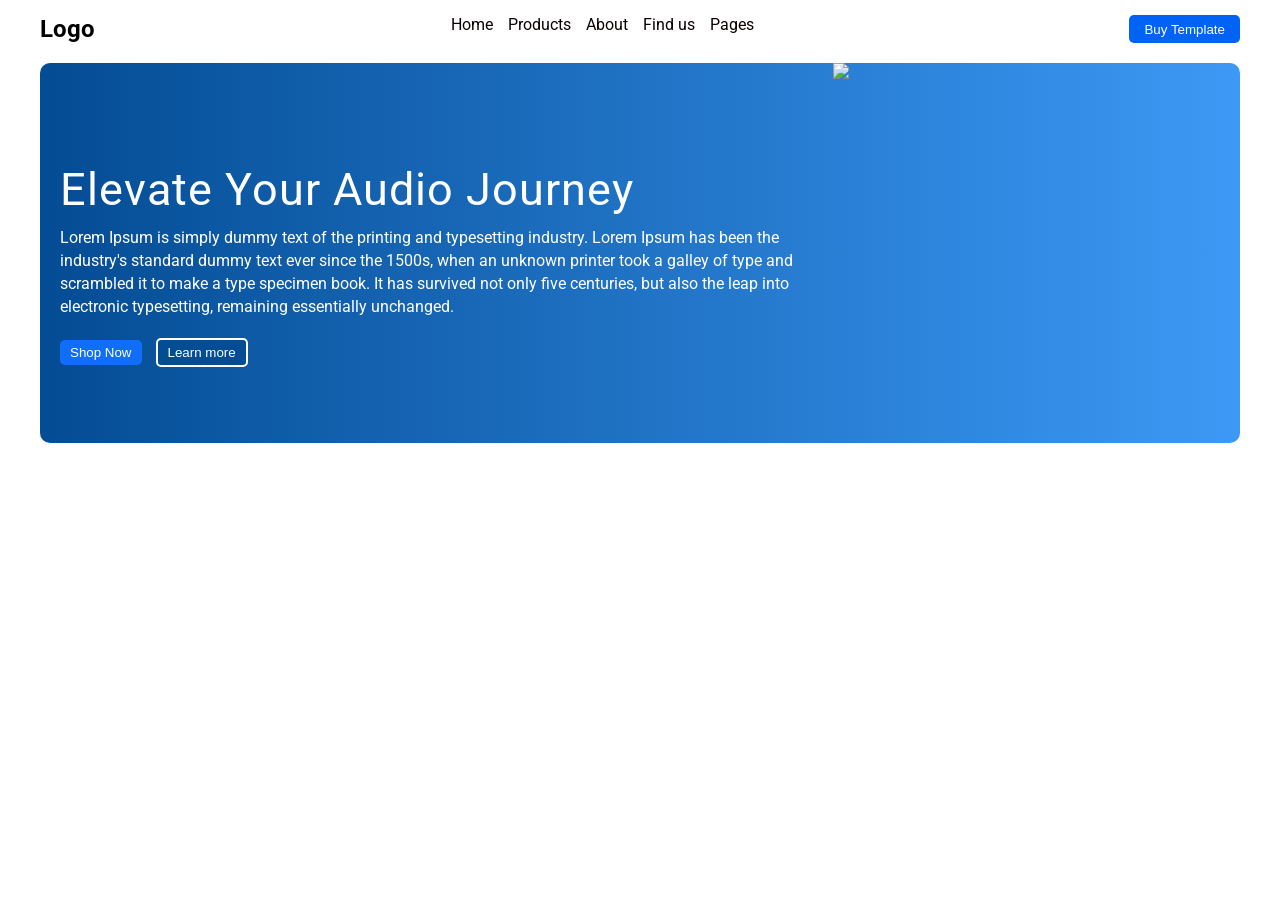
==== finalproject/index.html @ d5c769b6 "day01" ====
<!doctype html>
<html>
  <head>
    <meta charset="utf-8" />
    <meta http-equiv="X-UA-Compatible" content="IE=edge" />
    <title>Project</title>
    <meta name="viewport" content="width=device-width, initial-scale=1" />
    <link rel="stylesheet" type="text/css" media="screen" href="style.css" />
    <link
      rel="stylesheet"
      href="https://cdnjs.cloudflare.com/ajax/libs/font-awesome/7.0.1/css/all.min.css"
      integrity="sha512-2SwdPD6INVrV/lHTZbO2nodKhrnDdJK9/kg2XD1r9uGqPo1cUbujc+IYdlYdEErWNu69gVcYgdxlmVmzTWnetw=="
      crossorigin="anonymous"
      referrerpolicy="no-referrer"
    />
    <script
      src="https://cdnjs.cloudflare.com/ajax/libs/font-awesome/7.0.1/js/all.min.js"
      integrity="sha512-6BTOlkauINO65nLhXhthZMtepgJSghyimIalb+crKRPhvhmsCdnIuGcVbR5/aQY2A+260iC1OPy1oCdB6pSSwQ=="
      crossorigin="anonymous"
      referrerpolicy="no-referrer"
    ></script>
  </head>
  <body>
    <div class="wapper">
      <!-- nav start -->
      <div class="header">
        <nav>
          <h1><i class="fa-solid fa-signal"></i> Logo</h1>
          <ul>
            <li><a href="#">Home</a></li>
            <li><a href="#">Products</a></li>
            <li><a href="#">About</a></li>
            <li><a href="#">Find us</a></li>
            <li><a href="#">Pages</a></li>
          </ul>
          <div class="right-nav">
            <i class="fa-solid cart fa-cart-shopping"></i>
            <button>Buy Template</button>
          </div>
        </nav>
      </div>
      <!-- nav end -->
      <!-- hero section start -->
      <div class="hero-section">
        <div class="left-section">
          <h2>Elevate Your Audio Journey</h2>
          <p>
            Lorem Ipsum is simply dummy text of the printing and typesetting
            industry. Lorem Ipsum has been the industry's standard dummy text
            ever since the 1500s, when an unknown printer took a galley of type
            and scrambled it to make a type specimen book. It has survived not
            only five centuries, but also the leap into electronic typesetting,
            remaining essentially unchanged.
          </p>
          <div>
            <button class="shop">Shop Now</button>
            <button class="more">Learn more</button>
          </div>
        </div>
        <div class="right-section">
            <img src="https://imgs.search.brave.com/6YrWDZzbVnI1DmAR8cUW2mj77b6ALd1LZuaOXAlLLCg/rs:fit:860:0:0:0/g:ce/aHR0cHM6Ly9wbmcu/cG5ndHJlZS5jb20v/cG5nLXZlY3Rvci8y/MDI0MTExOC9vdXJt/aWQvcG5ndHJlZS15/b3VuZy1naXJsLXdp/dGgtbGFwdG9wLXBu/Zy1pbWFnZV8xNDQ4/OTY4NS5wbmc"/>
        </div>
      </div>
      <!-- hero section end -->
    </div>
  </body>
</html>
---- finalproject/style.css ----
@import url('https://fonts.googleapis.com/css2?family=Roboto:ital,wght@0,100..900;1,100..900&display=swap');

* {
    padding: 0;
    margin: 0;
    text-decoration: none;
    list-style: none;
    box-sizing: border-box;
}

body {
    font-family: "Roboto", sans-serif;
    font-optical-sizing: auto;
    font-style: normal;
    font-variation-settings:"wdth" 100;
}

.wapper {
    padding: 0 40px;
}

nav {
    padding-top: 15px;
    display: flex;
    justify-content: space-between;
}

ul {
    display: flex;
    justify-content: center;
}

ul li {
    padding-right: 15px;
}

ul li a {
    color: #0a0000;
}

.right-nav {
    display: flex;
    justify-content: space-between;
}

.cart {
    padding-top: 10px;
    margin-right: 5px;
}

nav button {
    padding: 0px 15px;
    border: none;
    background-color: #0163f5;
    color: white;
    border-radius: 5px;
}

/* nav end */

.hero-section {
    margin-top: 20px;
    background: linear-gradient(to right, #044c94, #3c99f5);
    width: 100%;
    height: 380px;
    border-radius: 10px;
    display: flex;
    justify-content: space-between;
    padding: 0 20px;
}

.left-section {
    flex: 2;
}

.left-section {
    padding-top: 100px;
}

.left-section h2 {
    color: white;
    font-size: 45px;
    font-weight: 400;
    letter-spacing: 1px;
    margin-bottom: 10px;
}

.left-section p {
    color: white;
    line-height: 23px;
    margin-bottom: 20px;
}

.shop {
    padding: 5px 10px;
    border: none;
    border-radius: 5px;
    background-color: #106efa;
    color: white;
    margin-right: 10px;
}

.more {
    padding: 5px 10px;
    border-radius: 5px;
    color: white;
    background-color: #044c94;
    border: 2px solid white;
}

.right-section {
    flex: 1;
}
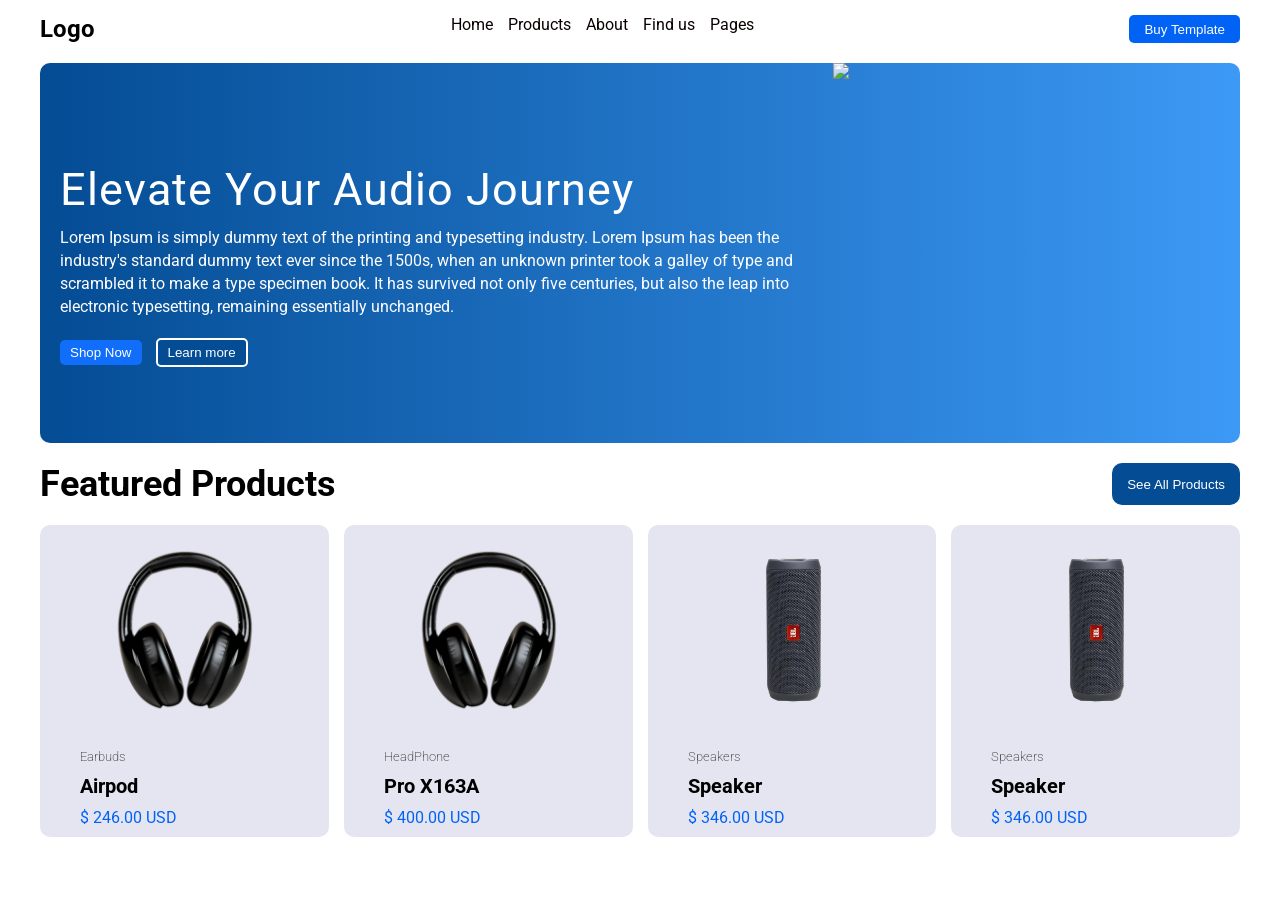
==== commit 9c37875e: "day02" ====
--- a/finalproject/index.html
+++ b/finalproject/index.html
@@ -58,10 +58,56 @@
           </div>
         </div>
         <div class="right-section">
-            <img src="https://imgs.search.brave.com/6YrWDZzbVnI1DmAR8cUW2mj77b6ALd1LZuaOXAlLLCg/rs:fit:860:0:0:0/g:ce/aHR0cHM6Ly9wbmcu/cG5ndHJlZS5jb20v/cG5nLXZlY3Rvci8y/MDI0MTExOC9vdXJt/aWQvcG5ndHJlZS15/b3VuZy1naXJsLXdp/dGgtbGFwdG9wLXBu/Zy1pbWFnZV8xNDQ4/OTY4NS5wbmc"/>
+          <img
+            src="https://imgs.search.brave.com/6YrWDZzbVnI1DmAR8cUW2mj77b6ALd1LZuaOXAlLLCg/rs:fit:860:0:0:0/g:ce/aHR0cHM6Ly9wbmcu/cG5ndHJlZS5jb20v/cG5nLXZlY3Rvci8y/MDI0MTExOC9vdXJt/aWQvcG5ndHJlZS15/b3VuZy1naXJsLXdp/dGgtbGFwdG9wLXBu/Zy1pbWFnZV8xNDQ4/OTY4NS5wbmc"
+          />
         </div>
       </div>
       <!-- hero section end -->
+      <div class="product">
+        <!-- product header start -->
+        <div class="product-header">
+          <h3>Featured Products</h3>
+          <button>See All Products</button>
+        </div>
+        <!-- product header end -->
+        <!-- product card start-->
+        <div class="card">
+          <div class="card1">
+            <img src="./images/h.webp" class="card-image" alt="airpod" />
+            <div class="card-content">
+              <small>Earbuds</small>
+              <h4>Airpod</h4>
+              <p class="price">$ 246.00 USD</p>
+            </div>
+          </div>
+          <div class="card2">
+            <img src="./images/h.webp" class="card-image" alt="airpod" />
+            <div class="card-content">
+              <small>HeadPhone</small>
+              <h4>Pro X163A</h4>
+              <p class="price">$ 400.00 USD</p>
+            </div>
+          </div>
+          <div class="card3">
+            <img src="./images/j.webp" class="card-image" alt="airpod" />
+            <div class="card-content">
+              <small>Speakers</small>
+              <h4>Speaker</h4>
+              <p class="price">$ 346.00 USD</p>
+            </div>
+          </div>
+          <div class="card4">
+            <img src="./images/j.webp" class="card-image" alt="airpod" />
+            <div class="card-content">
+              <small>Speakers</small>
+              <h4>Speaker</h4>
+              <p class="price">$ 346.00 USD</p>
+            </div>
+          </div>
+        </div>
+        <!-- product card end-->
+      </div>
     </div>
   </body>
 </html>
--- a/finalproject/style.css
+++ b/finalproject/style.css
@@ -110,4 +110,78 @@
 
 .right-section {
     flex: 1;
+}
+
+.right-section img {
+    object-fit: cover;
+}
+/* hero section end */
+
+.product {
+    margin: 20px 0;
+}
+
+.product-header {
+    display: flex;
+    justify-content: space-between;
+}
+
+.product-header h3 {
+    font-size: 36px;
+    font-weight: 700;
+}
+
+.product-header button {
+    border: none;
+    padding: 5px 15px;
+    background-color: #044c94;
+    color: white;
+    border-radius: 10px;
+}
+
+.card {
+    display: flex;
+    margin-top: 20px;
+}
+
+.card1, .card2, .card3 {
+    margin-right: 15px;
+}
+
+.card1, .card2, .card3, .card4 {
+    background-color: rgba(0, 0, 122,0.1);
+    width: 440px;
+    border-radius: 10px;
+}
+
+.card-image {
+    width: 230px;
+    padding: 20px 0;
+    padding-left: 60px;
+    object-fit: cover;
+    margin-bottom: 10px;
+}
+
+.card-content {
+    display: flex;
+    justify-content: start;
+    flex-direction: column;
+    padding-left: 40px;
+}
+
+small {
+    color: #3f3c3c;
+    font-weight: 200;
+    margin-bottom: 10px;
+}
+
+h4 {
+    margin-bottom: 10px;
+    font-size: 20px;
+    font-weight: 700;
+}
+
+.price {
+    margin-bottom: 10px;
+    color: #0163f5;
 }
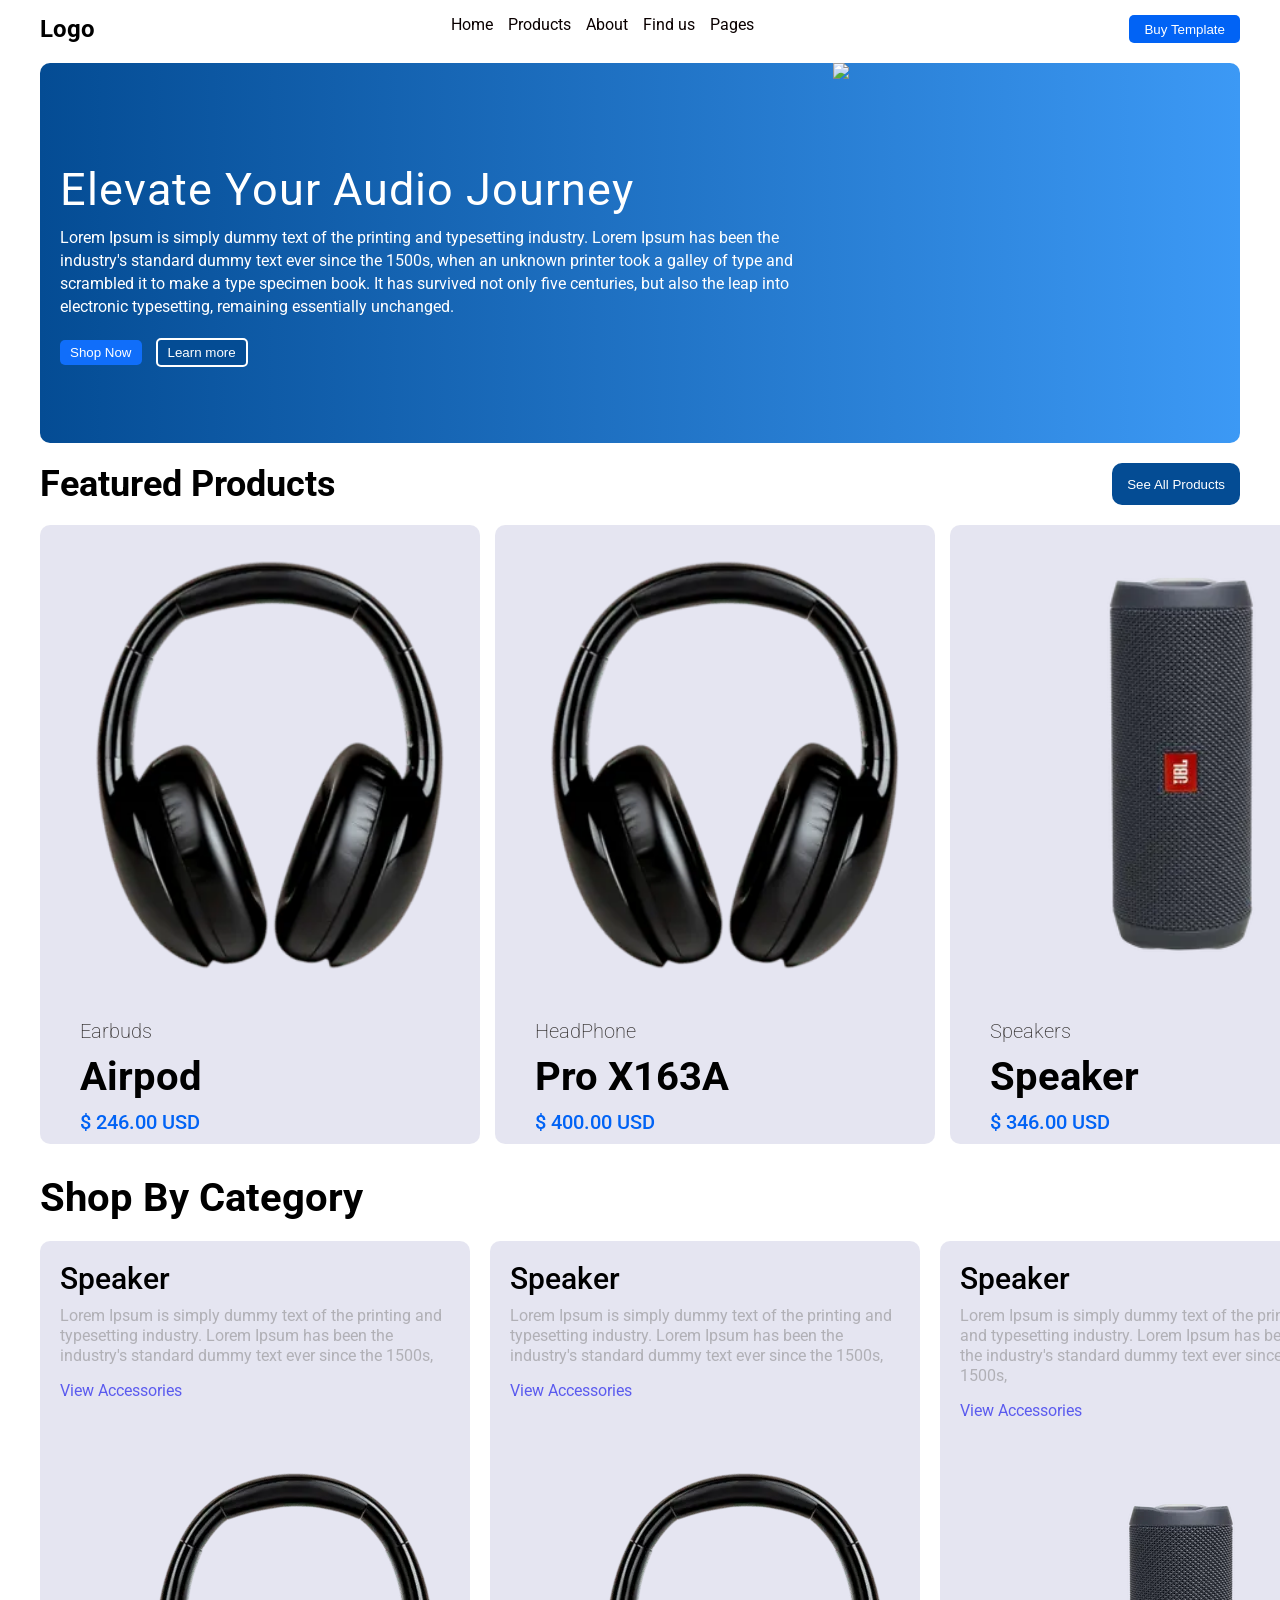
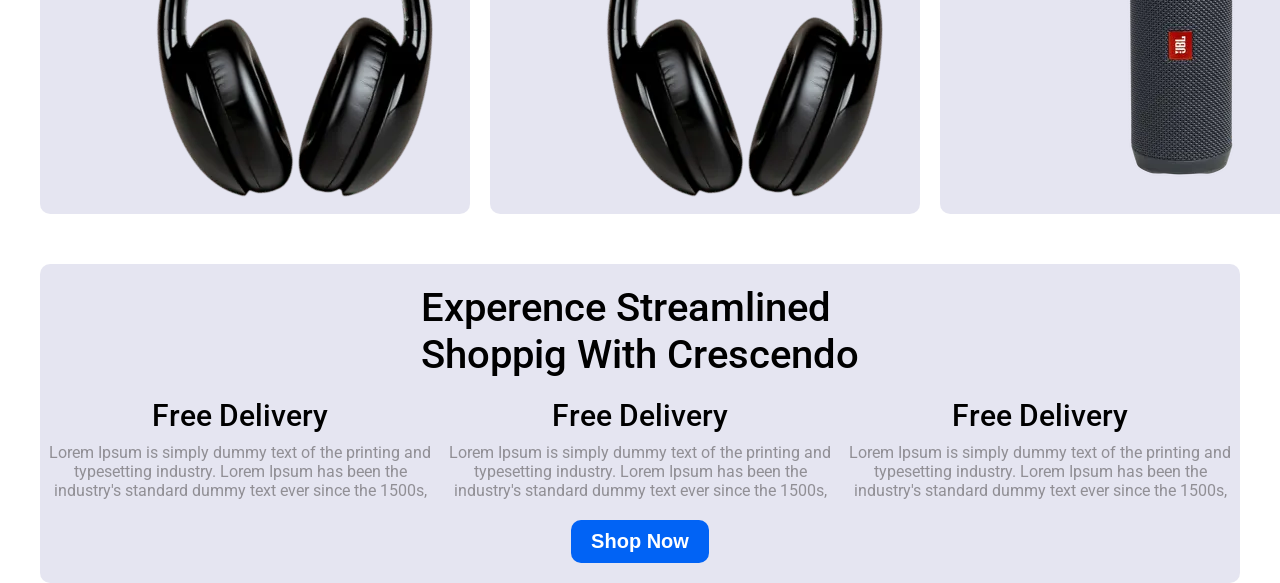
==== commit ccfcbf06: "day03" ====
--- a/finalproject/index.html
+++ b/finalproject/index.html
@@ -108,6 +108,125 @@
         </div>
         <!-- product card end-->
       </div>
+      <!-- product end -->
+      <!-- category start -->
+      <div class="category">
+        <!-- category title start -->
+        <div class="category-title">
+          <h5>Shop By Category</h5>
+          <div>
+            <i class="fa-regular category-icon fa-circle-left"></i>
+            <i class="fa-regular category-icon fa-circle-right"></i>
+          </div>
+        </div>
+        <!-- category title end -->
+        <div class="category-card">
+          <div class="category-card1">
+            <div class="category-text">
+              <h6>Speaker</h6>
+              <p>
+                Lorem Ipsum is simply dummy text of the printing and typesetting
+                industry. Lorem Ipsum has been the industry's standard dummy
+                text ever since the 1500s,
+              </p>
+              <a href="#"
+                >View Accessories <i class="fa-solid fa-angle-right"></i
+              ></a>
+            </div>
+            <img class="category-image" src="./images/h.webp" alt="speaker" />
+          </div>
+
+          <div class="category-card2">
+            <div class="category-text">
+              <h6>Speaker</h6>
+              <p>
+                Lorem Ipsum is simply dummy text of the printing and typesetting
+                industry. Lorem Ipsum has been the industry's standard dummy
+                text ever since the 1500s,
+              </p>
+              <a href="#"
+                >View Accessories <i class="fa-solid fa-angle-right"></i
+              ></a>
+            </div>
+            <img class="category-image" src="./images/h.webp" alt="speaker" />
+          </div>
+
+          <div class="category-card3">
+            <div class="category-text">
+              <h6>Speaker</h6>
+              <p>
+                Lorem Ipsum is simply dummy text of the printing and typesetting
+                industry. Lorem Ipsum has been the industry's standard dummy
+                text ever since the 1500s,
+              </p>
+              <a href="#"
+                >View Accessories <i class="fa-solid fa-angle-right"></i
+              ></a>
+            </div>
+            <img class="category-image" src="./images/j.webp" alt="speaker" />
+          </div>
+
+          <div class="category-card4">
+            <div class="category-text">
+              <h6>Speaker</h6>
+              <p>
+                Lorem Ipsum is simply dummy text of the printing and typesetting
+                industry. Lorem Ipsum has been the industry's standard dummy
+                text ever since the 1500s,
+              </p>
+              <a href="#"
+                >View Accessories <i class="fa-solid fa-angle-right"></i
+              ></a>
+            </div>
+            <img class="category-image" src="./images/j.webp" alt="speaker" />
+          </div>
+        </div>
+      </div>
+      <!-- category end -->
+      <!-- footer start -->
+      <div class="footer">
+        <div class="footer-title">
+          <h6>
+            Experence Streamlined <br />
+            Shoppig With Crescendo
+          </h6>
+        </div>
+        <div class="footer-card">
+          <div class="footer-card1">
+            <i class="fa-solid footer-icon fa-box-archive"></i>
+            <h6>Free Delivery</h6>
+            <p>
+              Lorem Ipsum is simply dummy text of the printing and typesetting
+              industry. Lorem Ipsum has been the industry's standard dummy text
+              ever since the 1500s,
+            </p>
+          </div>
+
+          <div class="footer-card2">
+            <i class="fa-brands footer-icon fa-shopify"></i>
+            <h6>Free Delivery</h6>
+            <p>
+              Lorem Ipsum is simply dummy text of the printing and typesetting
+              industry. Lorem Ipsum has been the industry's standard dummy text
+              ever since the 1500s,
+            </p>
+          </div>
+
+          <div class="footer-card3">
+            <i class="fa-solid footer-icon fa-shield-virus"></i>
+            <h6>Free Delivery</h6>
+            <p>
+              Lorem Ipsum is simply dummy text of the printing and typesetting
+              industry. Lorem Ipsum has been the industry's standard dummy text
+              ever since the 1500s,
+            </p>
+          </div>
+        </div>
+        <div class="footer-btn">
+          <button class="shop-now">Shop Now</button>
+        </div>
+      </div>
+      <!-- footer end -->
     </div>
   </body>
 </html>
--- a/finalproject/style.css
+++ b/finalproject/style.css
@@ -12,7 +12,7 @@
     font-family: "Roboto", sans-serif;
     font-optical-sizing: auto;
     font-style: normal;
-    font-variation-settings:"wdth" 100;
+    font-variation-settings: "wdth" 100;
 }
 
 .wapper {
@@ -115,6 +115,7 @@
 .right-section img {
     object-fit: cover;
 }
+
 /* hero section end */
 
 .product {
@@ -144,20 +145,25 @@
     margin-top: 20px;
 }
 
-.card1, .card2, .card3 {
+.card1,
+.card2,
+.card3 {
     margin-right: 15px;
 }
 
-.card1, .card2, .card3, .card4 {
-    background-color: rgba(0, 0, 122,0.1);
+.card1,
+.card2,
+.card3,
+.card4 {
+    background-color: rgba(0, 0, 122, 0.1);
     width: 440px;
     border-radius: 10px;
 }
 
 .card-image {
-    width: 230px;
+    width: 450px;
     padding: 20px 0;
-    padding-left: 60px;
+    padding-left: 10px;
     object-fit: cover;
     margin-bottom: 10px;
 }
@@ -173,15 +179,145 @@
     color: #3f3c3c;
     font-weight: 200;
     margin-bottom: 10px;
+    font-size: 20px;
 }
 
 h4 {
     margin-bottom: 10px;
+    font-size: 40px;
+    font-weight: 700;
+}
+
+.price {
+    margin-bottom: 10px;
+    color: #0163f5;
+    font-size: 20px;
+    font-weight: 500;
+}
+
+/* product end */
+
+.category {
+    padding: 10px 0;
+}
+
+.category-title {
+    display: flex;
+    justify-content: space-between;
+    margin-bottom: 20px;
+}
+
+.category-title h5 {
+    font-size: 40px;
+    font-weight: 700;
+}
+
+.category-icon {
+    font-size: 40px;
+}
+
+.category-card {
+    display: flex;
+}
+
+.category-card1,
+.category-card2,
+.category-card3,
+.category-card4 {
+    background-color: rgba(0, 0, 122, 0.1);
+    border-radius: 10px;
+}
+
+.category-card1,
+.category-card2,
+.category-card3 {
+    margin-right: 20px;
+}
+
+.category-text {
+    padding: 20px;
+}
+
+.category-text h6 {
+    font-size: 30px;
+    font-weight: 500;
+    margin-bottom: 10px;
+}
+
+.category-text p {
+    font-size: 16px;
+    color: #7e7d7d;
+    opacity: 0.5;
+    line-height: 20px;
+    margin-bottom: 15px;
+}
+
+.category-text a {
+    opacity: 0.6;
+}
+
+.category-image {
+    padding-left: 80px;
+    padding-top: 40px;
+}
+
+/* category end */
+.footer {
+    background-color: rgba(0, 0, 122, 0.1);
+    border-radius: 10px;
+    margin-top: 40px;
+}
+
+.footer-title {
+    display: flex;
+    justify-content: center;
+    padding: 20px 0;
+}
+
+.footer-title h6 {
+    font-size: 40px;
+    font-weight: 500;
+}
+
+.footer-card {
+    display: flex;
+    justify-content: space-around;
+}
+
+.footer-card1, .footer-card2, .footer-card3 {
+    width: 400px;
+    text-align: center;
+    margin-bottom: 20px;
+}
+
+.footer-icon {
+    font-size: 40px;
+    margin-bottom: 10px;
+}
+.footer-card h6 {
+    font-size: 30px;
+    font-weight: 500;
+    margin-bottom: 10px;
+}
+
+.footer-card p {
+    font-size: 16px;
+    color: #3f3c3c;
+    opacity: 0.5;
+}
+
+.footer-btn {
+    display: flex;
+    justify-content: center;
+    padding-bottom: 20px;
+}
+
+.shop-now {
+    padding: 10px 20px;
+    border: none;
+    border-radius: 10px;
+    background-color: #0163f5;
+    color: white;
     font-size: 20px;
     font-weight: 700;
-}
-
-.price {
-    margin-bottom: 10px;
-    color: #0163f5;
 }
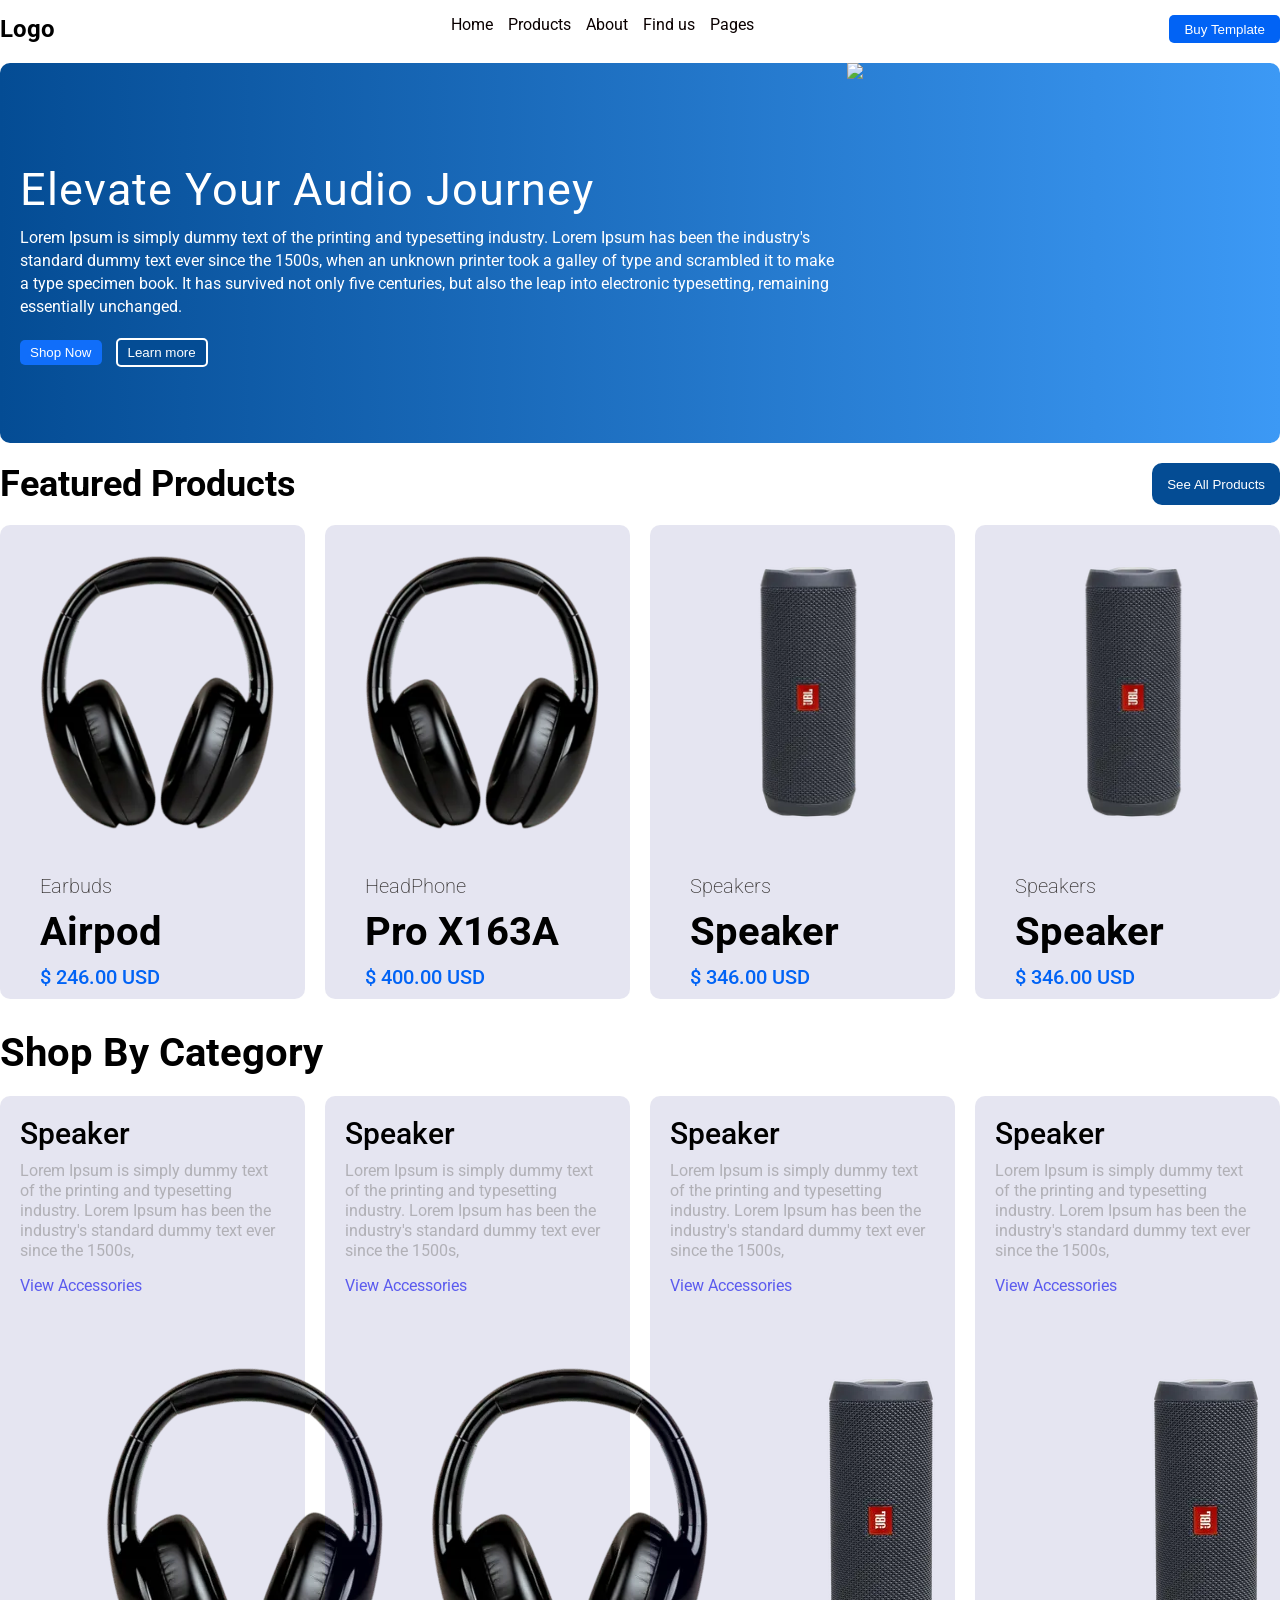
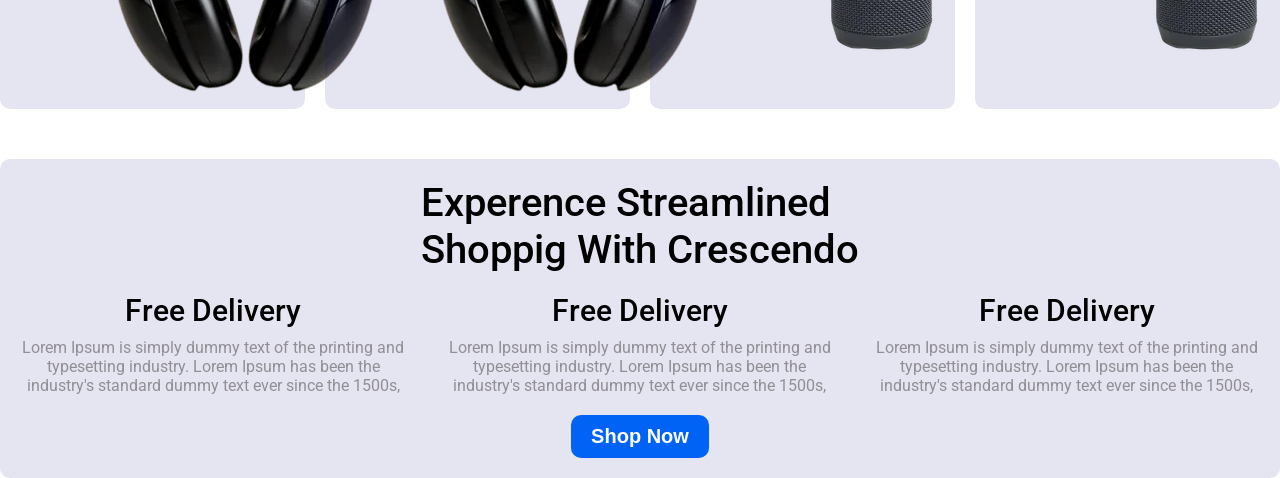
==== commit bc65a542: "clean" ====
--- a/finalproject/index.html
+++ b/finalproject/index.html
@@ -24,16 +24,16 @@
     <div class="wapper">
       <!-- nav start -->
       <div class="header">
-        <nav>
+        <nav class="d-flex justify-between">
           <h1><i class="fa-solid fa-signal"></i> Logo</h1>
-          <ul>
+          <ul class="d-flex justify-center">
             <li><a href="#">Home</a></li>
             <li><a href="#">Products</a></li>
             <li><a href="#">About</a></li>
             <li><a href="#">Find us</a></li>
             <li><a href="#">Pages</a></li>
           </ul>
-          <div class="right-nav">
+          <div class="right-nav d-flex justify-between">
             <i class="fa-solid cart fa-cart-shopping"></i>
             <button>Buy Template</button>
           </div>
@@ -41,7 +41,7 @@
       </div>
       <!-- nav end -->
       <!-- hero section start -->
-      <div class="hero-section">
+      <div class="hero-section d-flex justify-between">
         <div class="left-section">
           <h2>Elevate Your Audio Journey</h2>
           <p>
@@ -66,7 +66,7 @@
       <!-- hero section end -->
       <div class="product">
         <!-- product header start -->
-        <div class="product-header">
+        <div class="product-header d-flex justify-between">
           <h3>Featured Products</h3>
           <button>See All Products</button>
         </div>
@@ -75,7 +75,7 @@
         <div class="card">
           <div class="card1">
             <img src="./images/h.webp" class="card-image" alt="airpod" />
-            <div class="card-content">
+            <div class="card-content d-flex">
               <small>Earbuds</small>
               <h4>Airpod</h4>
               <p class="price">$ 246.00 USD</p>
@@ -83,7 +83,7 @@
           </div>
           <div class="card2">
             <img src="./images/h.webp" class="card-image" alt="airpod" />
-            <div class="card-content">
+            <div class="card-content d-flex">
               <small>HeadPhone</small>
               <h4>Pro X163A</h4>
               <p class="price">$ 400.00 USD</p>
@@ -91,7 +91,7 @@
           </div>
           <div class="card3">
             <img src="./images/j.webp" class="card-image" alt="airpod" />
-            <div class="card-content">
+            <div class="card-content d-flex">
               <small>Speakers</small>
               <h4>Speaker</h4>
               <p class="price">$ 346.00 USD</p>
@@ -99,7 +99,7 @@
           </div>
           <div class="card4">
             <img src="./images/j.webp" class="card-image" alt="airpod" />
-            <div class="card-content">
+            <div class="card-content d-flex">
               <small>Speakers</small>
               <h4>Speaker</h4>
               <p class="price">$ 346.00 USD</p>
@@ -112,7 +112,7 @@
       <!-- category start -->
       <div class="category">
         <!-- category title start -->
-        <div class="category-title">
+        <div class="category-title d-flex justify-between">
           <h5>Shop By Category</h5>
           <div>
             <i class="fa-regular category-icon fa-circle-left"></i>
@@ -185,13 +185,13 @@
       <!-- category end -->
       <!-- footer start -->
       <div class="footer">
-        <div class="footer-title">
+        <div class="footer-title justify-center d-flex">
           <h6>
             Experence Streamlined <br />
             Shoppig With Crescendo
           </h6>
         </div>
-        <div class="footer-card">
+        <div class="footer-card d-flex">
           <div class="footer-card1">
             <i class="fa-solid footer-icon fa-box-archive"></i>
             <h6>Free Delivery</h6>
@@ -222,7 +222,7 @@
             </p>
           </div>
         </div>
-        <div class="footer-btn">
+        <div class="footer-btn justify-center d-flex">
           <button class="shop-now">Shop Now</button>
         </div>
       </div>
--- a/finalproject/style.css
+++ b/finalproject/style.css
@@ -15,19 +15,27 @@
     font-variation-settings: "wdth" 100;
 }
 
+/* global css */
+.d-flex {
+    display: flex;
+}
+
+.justify-center {
+    justify-content: center;
+}
+
+.justify-between {
+    justify-content: space-between;
+}
+
+/*change code*/
 .wapper {
-    padding: 0 40px;
+    max-width: 1600px;
+    margin: 0 auto;
 }
 
 nav {
     padding-top: 15px;
-    display: flex;
-    justify-content: space-between;
-}
-
-ul {
-    display: flex;
-    justify-content: center;
 }
 
 ul li {
@@ -36,11 +44,6 @@
 
 ul li a {
     color: #0a0000;
-}
-
-.right-nav {
-    display: flex;
-    justify-content: space-between;
 }
 
 .cart {
@@ -64,8 +67,6 @@
     width: 100%;
     height: 380px;
     border-radius: 10px;
-    display: flex;
-    justify-content: space-between;
     padding: 0 20px;
 }
 
@@ -122,11 +123,6 @@
     margin: 20px 0;
 }
 
-.product-header {
-    display: flex;
-    justify-content: space-between;
-}
-
 .product-header h3 {
     font-size: 36px;
     font-weight: 700;
@@ -140,15 +136,15 @@
     border-radius: 10px;
 }
 
-.card {
-    display: flex;
+.card,
+.category-card {
+    display: grid;
+    /*change code*/
     margin-top: 20px;
-}
-
-.card1,
-.card2,
-.card3 {
-    margin-right: 15px;
+    grid-template-columns: repeat(4, minmax(200px, 1fr));
+    /*change code*/
+    gap: 20px;
+    /*change code*/
 }
 
 .card1,
@@ -156,20 +152,19 @@
 .card3,
 .card4 {
     background-color: rgba(0, 0, 122, 0.1);
-    width: 440px;
     border-radius: 10px;
 }
 
 .card-image {
-    width: 450px;
+    width: 100%;
     padding: 20px 0;
     padding-left: 10px;
     object-fit: cover;
+    object-position: center;
     margin-bottom: 10px;
 }
 
 .card-content {
-    display: flex;
     justify-content: start;
     flex-direction: column;
     padding-left: 40px;
@@ -201,12 +196,6 @@
     padding: 10px 0;
 }
 
-.category-title {
-    display: flex;
-    justify-content: space-between;
-    margin-bottom: 20px;
-}
-
 .category-title h5 {
     font-size: 40px;
     font-weight: 700;
@@ -214,10 +203,6 @@
 
 .category-icon {
     font-size: 40px;
-}
-
-.category-card {
-    display: flex;
 }
 
 .category-card1,
@@ -226,12 +211,6 @@
 .category-card4 {
     background-color: rgba(0, 0, 122, 0.1);
     border-radius: 10px;
-}
-
-.category-card1,
-.category-card2,
-.category-card3 {
-    margin-right: 20px;
 }
 
 .category-text {
@@ -257,8 +236,10 @@
 }
 
 .category-image {
-    padding-left: 80px;
+    padding-left: 70px;
+    /* change */
     padding-top: 40px;
+    object-fit: cover;
 }
 
 /* category end */
@@ -269,8 +250,6 @@
 }
 
 .footer-title {
-    display: flex;
-    justify-content: center;
     padding: 20px 0;
 }
 
@@ -280,11 +259,12 @@
 }
 
 .footer-card {
-    display: flex;
     justify-content: space-around;
 }
 
-.footer-card1, .footer-card2, .footer-card3 {
+.footer-card1,
+.footer-card2,
+.footer-card3 {
     width: 400px;
     text-align: center;
     margin-bottom: 20px;
@@ -294,6 +274,7 @@
     font-size: 40px;
     margin-bottom: 10px;
 }
+
 .footer-card h6 {
     font-size: 30px;
     font-weight: 500;
@@ -307,8 +288,6 @@
 }
 
 .footer-btn {
-    display: flex;
-    justify-content: center;
     padding-bottom: 20px;
 }
 
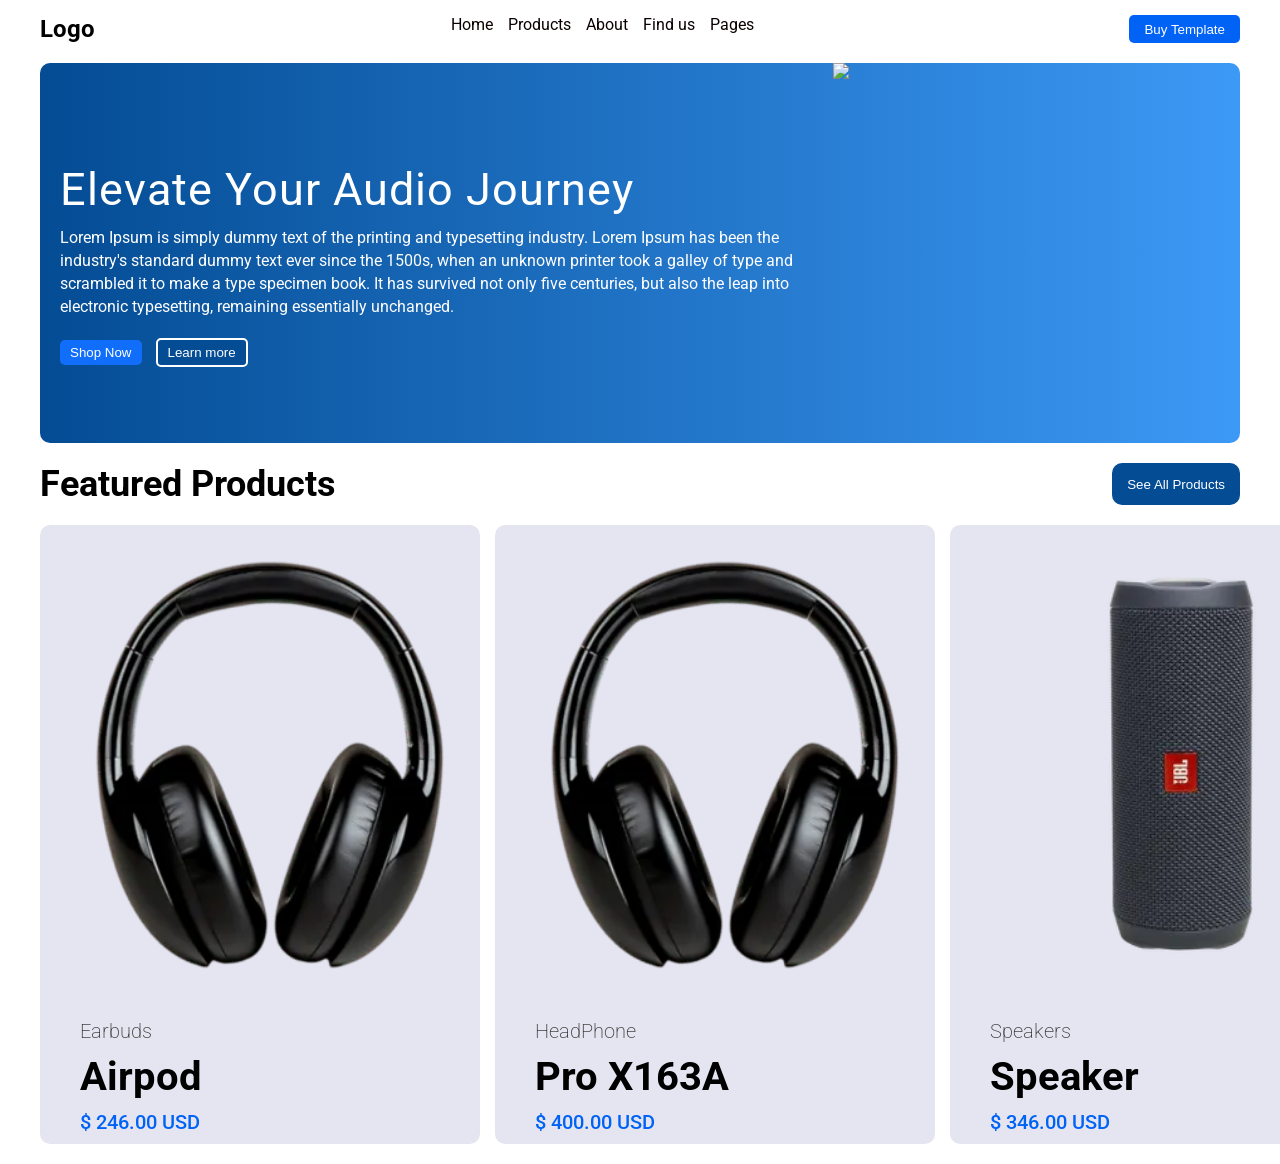
==== commit 9cce797b: "Merge 34ae8f7ceb3b89193eab26a29b4343ebd7fec513 into 789d8002ebe38a3b030bfe175660d4e897571278" ====
--- a/finalproject/index.html
+++ b/finalproject/index.html
@@ -24,16 +24,16 @@
     <div class="wapper">
       <!-- nav start -->
       <div class="header">
-        <nav class="d-flex justify-between">
+        <nav>
           <h1><i class="fa-solid fa-signal"></i> Logo</h1>
-          <ul class="d-flex justify-center">
+          <ul>
             <li><a href="#">Home</a></li>
             <li><a href="#">Products</a></li>
             <li><a href="#">About</a></li>
             <li><a href="#">Find us</a></li>
             <li><a href="#">Pages</a></li>
           </ul>
-          <div class="right-nav d-flex justify-between">
+          <div class="right-nav">
             <i class="fa-solid cart fa-cart-shopping"></i>
             <button>Buy Template</button>
           </div>
@@ -41,7 +41,7 @@
       </div>
       <!-- nav end -->
       <!-- hero section start -->
-      <div class="hero-section d-flex justify-between">
+      <div class="hero-section">
         <div class="left-section">
           <h2>Elevate Your Audio Journey</h2>
           <p>
@@ -66,7 +66,7 @@
       <!-- hero section end -->
       <div class="product">
         <!-- product header start -->
-        <div class="product-header d-flex justify-between">
+        <div class="product-header">
           <h3>Featured Products</h3>
           <button>See All Products</button>
         </div>
@@ -75,7 +75,7 @@
         <div class="card">
           <div class="card1">
             <img src="./images/h.webp" class="card-image" alt="airpod" />
-            <div class="card-content d-flex">
+            <div class="card-content">
               <small>Earbuds</small>
               <h4>Airpod</h4>
               <p class="price">$ 246.00 USD</p>
@@ -83,7 +83,7 @@
           </div>
           <div class="card2">
             <img src="./images/h.webp" class="card-image" alt="airpod" />
-            <div class="card-content d-flex">
+            <div class="card-content">
               <small>HeadPhone</small>
               <h4>Pro X163A</h4>
               <p class="price">$ 400.00 USD</p>
@@ -91,7 +91,7 @@
           </div>
           <div class="card3">
             <img src="./images/j.webp" class="card-image" alt="airpod" />
-            <div class="card-content d-flex">
+            <div class="card-content">
               <small>Speakers</small>
               <h4>Speaker</h4>
               <p class="price">$ 346.00 USD</p>
@@ -99,7 +99,7 @@
           </div>
           <div class="card4">
             <img src="./images/j.webp" class="card-image" alt="airpod" />
-            <div class="card-content d-flex">
+            <div class="card-content">
               <small>Speakers</small>
               <h4>Speaker</h4>
               <p class="price">$ 346.00 USD</p>
@@ -108,125 +108,6 @@
         </div>
         <!-- product card end-->
       </div>
-      <!-- product end -->
-      <!-- category start -->
-      <div class="category">
-        <!-- category title start -->
-        <div class="category-title d-flex justify-between">
-          <h5>Shop By Category</h5>
-          <div>
-            <i class="fa-regular category-icon fa-circle-left"></i>
-            <i class="fa-regular category-icon fa-circle-right"></i>
-          </div>
-        </div>
-        <!-- category title end -->
-        <div class="category-card">
-          <div class="category-card1">
-            <div class="category-text">
-              <h6>Speaker</h6>
-              <p>
-                Lorem Ipsum is simply dummy text of the printing and typesetting
-                industry. Lorem Ipsum has been the industry's standard dummy
-                text ever since the 1500s,
-              </p>
-              <a href="#"
-                >View Accessories <i class="fa-solid fa-angle-right"></i
-              ></a>
-            </div>
-            <img class="category-image" src="./images/h.webp" alt="speaker" />
-          </div>
-
-          <div class="category-card2">
-            <div class="category-text">
-              <h6>Speaker</h6>
-              <p>
-                Lorem Ipsum is simply dummy text of the printing and typesetting
-                industry. Lorem Ipsum has been the industry's standard dummy
-                text ever since the 1500s,
-              </p>
-              <a href="#"
-                >View Accessories <i class="fa-solid fa-angle-right"></i
-              ></a>
-            </div>
-            <img class="category-image" src="./images/h.webp" alt="speaker" />
-          </div>
-
-          <div class="category-card3">
-            <div class="category-text">
-              <h6>Speaker</h6>
-              <p>
-                Lorem Ipsum is simply dummy text of the printing and typesetting
-                industry. Lorem Ipsum has been the industry's standard dummy
-                text ever since the 1500s,
-              </p>
-              <a href="#"
-                >View Accessories <i class="fa-solid fa-angle-right"></i
-              ></a>
-            </div>
-            <img class="category-image" src="./images/j.webp" alt="speaker" />
-          </div>
-
-          <div class="category-card4">
-            <div class="category-text">
-              <h6>Speaker</h6>
-              <p>
-                Lorem Ipsum is simply dummy text of the printing and typesetting
-                industry. Lorem Ipsum has been the industry's standard dummy
-                text ever since the 1500s,
-              </p>
-              <a href="#"
-                >View Accessories <i class="fa-solid fa-angle-right"></i
-              ></a>
-            </div>
-            <img class="category-image" src="./images/j.webp" alt="speaker" />
-          </div>
-        </div>
-      </div>
-      <!-- category end -->
-      <!-- footer start -->
-      <div class="footer">
-        <div class="footer-title justify-center d-flex">
-          <h6>
-            Experence Streamlined <br />
-            Shoppig With Crescendo
-          </h6>
-        </div>
-        <div class="footer-card d-flex">
-          <div class="footer-card1">
-            <i class="fa-solid footer-icon fa-box-archive"></i>
-            <h6>Free Delivery</h6>
-            <p>
-              Lorem Ipsum is simply dummy text of the printing and typesetting
-              industry. Lorem Ipsum has been the industry's standard dummy text
-              ever since the 1500s,
-            </p>
-          </div>
-
-          <div class="footer-card2">
-            <i class="fa-brands footer-icon fa-shopify"></i>
-            <h6>Free Delivery</h6>
-            <p>
-              Lorem Ipsum is simply dummy text of the printing and typesetting
-              industry. Lorem Ipsum has been the industry's standard dummy text
-              ever since the 1500s,
-            </p>
-          </div>
-
-          <div class="footer-card3">
-            <i class="fa-solid footer-icon fa-shield-virus"></i>
-            <h6>Free Delivery</h6>
-            <p>
-              Lorem Ipsum is simply dummy text of the printing and typesetting
-              industry. Lorem Ipsum has been the industry's standard dummy text
-              ever since the 1500s,
-            </p>
-          </div>
-        </div>
-        <div class="footer-btn justify-center d-flex">
-          <button class="shop-now">Shop Now</button>
-        </div>
-      </div>
-      <!-- footer end -->
     </div>
   </body>
 </html>
--- a/finalproject/style.css
+++ b/finalproject/style.css
@@ -12,30 +12,22 @@
     font-family: "Roboto", sans-serif;
     font-optical-sizing: auto;
     font-style: normal;
-    font-variation-settings: "wdth" 100;
+    font-variation-settings:"wdth" 100;
 }
 
-/* global css */
-.d-flex {
-    display: flex;
-}
-
-.justify-center {
-    justify-content: center;
-}
-
-.justify-between {
-    justify-content: space-between;
-}
-
-/*change code*/
 .wapper {
-    max-width: 1600px;
-    margin: 0 auto;
+    padding: 0 40px;
 }
 
 nav {
     padding-top: 15px;
+    display: flex;
+    justify-content: space-between;
+}
+
+ul {
+    display: flex;
+    justify-content: center;
 }
 
 ul li {
@@ -44,6 +36,11 @@
 
 ul li a {
     color: #0a0000;
+}
+
+.right-nav {
+    display: flex;
+    justify-content: space-between;
 }
 
 .cart {
@@ -67,6 +64,8 @@
     width: 100%;
     height: 380px;
     border-radius: 10px;
+    display: flex;
+    justify-content: space-between;
     padding: 0 20px;
 }
 
@@ -116,11 +115,15 @@
 .right-section img {
     object-fit: cover;
 }
-
 /* hero section end */
 
 .product {
     margin: 20px 0;
+}
+
+.product-header {
+    display: flex;
+    justify-content: space-between;
 }
 
 .product-header h3 {
@@ -136,35 +139,31 @@
     border-radius: 10px;
 }
 
-.card,
-.category-card {
-    display: grid;
-    /*change code*/
+.card {
+    display: flex;
     margin-top: 20px;
-    grid-template-columns: repeat(4, minmax(200px, 1fr));
-    /*change code*/
-    gap: 20px;
-    /*change code*/
 }
 
-.card1,
-.card2,
-.card3,
-.card4 {
-    background-color: rgba(0, 0, 122, 0.1);
+.card1, .card2, .card3 {
+    margin-right: 15px;
+}
+
+.card1, .card2, .card3, .card4 {
+    background-color: rgba(0, 0, 122,0.1);
+    width: 440px;
     border-radius: 10px;
 }
 
 .card-image {
-    width: 100%;
+    width: 450px;
     padding: 20px 0;
     padding-left: 10px;
     object-fit: cover;
-    object-position: center;
     margin-bottom: 10px;
 }
 
 .card-content {
+    display: flex;
     justify-content: start;
     flex-direction: column;
     padding-left: 40px;
@@ -188,115 +187,4 @@
     color: #0163f5;
     font-size: 20px;
     font-weight: 500;
-}
-
-/* product end */
-
-.category {
-    padding: 10px 0;
-}
-
-.category-title h5 {
-    font-size: 40px;
-    font-weight: 700;
-}
-
-.category-icon {
-    font-size: 40px;
-}
-
-.category-card1,
-.category-card2,
-.category-card3,
-.category-card4 {
-    background-color: rgba(0, 0, 122, 0.1);
-    border-radius: 10px;
-}
-
-.category-text {
-    padding: 20px;
-}
-
-.category-text h6 {
-    font-size: 30px;
-    font-weight: 500;
-    margin-bottom: 10px;
-}
-
-.category-text p {
-    font-size: 16px;
-    color: #7e7d7d;
-    opacity: 0.5;
-    line-height: 20px;
-    margin-bottom: 15px;
-}
-
-.category-text a {
-    opacity: 0.6;
-}
-
-.category-image {
-    padding-left: 70px;
-    /* change */
-    padding-top: 40px;
-    object-fit: cover;
-}
-
-/* category end */
-.footer {
-    background-color: rgba(0, 0, 122, 0.1);
-    border-radius: 10px;
-    margin-top: 40px;
-}
-
-.footer-title {
-    padding: 20px 0;
-}
-
-.footer-title h6 {
-    font-size: 40px;
-    font-weight: 500;
-}
-
-.footer-card {
-    justify-content: space-around;
-}
-
-.footer-card1,
-.footer-card2,
-.footer-card3 {
-    width: 400px;
-    text-align: center;
-    margin-bottom: 20px;
-}
-
-.footer-icon {
-    font-size: 40px;
-    margin-bottom: 10px;
-}
-
-.footer-card h6 {
-    font-size: 30px;
-    font-weight: 500;
-    margin-bottom: 10px;
-}
-
-.footer-card p {
-    font-size: 16px;
-    color: #3f3c3c;
-    opacity: 0.5;
-}
-
-.footer-btn {
-    padding-bottom: 20px;
-}
-
-.shop-now {
-    padding: 10px 20px;
-    border: none;
-    border-radius: 10px;
-    background-color: #0163f5;
-    color: white;
-    font-size: 20px;
-    font-weight: 700;
 }
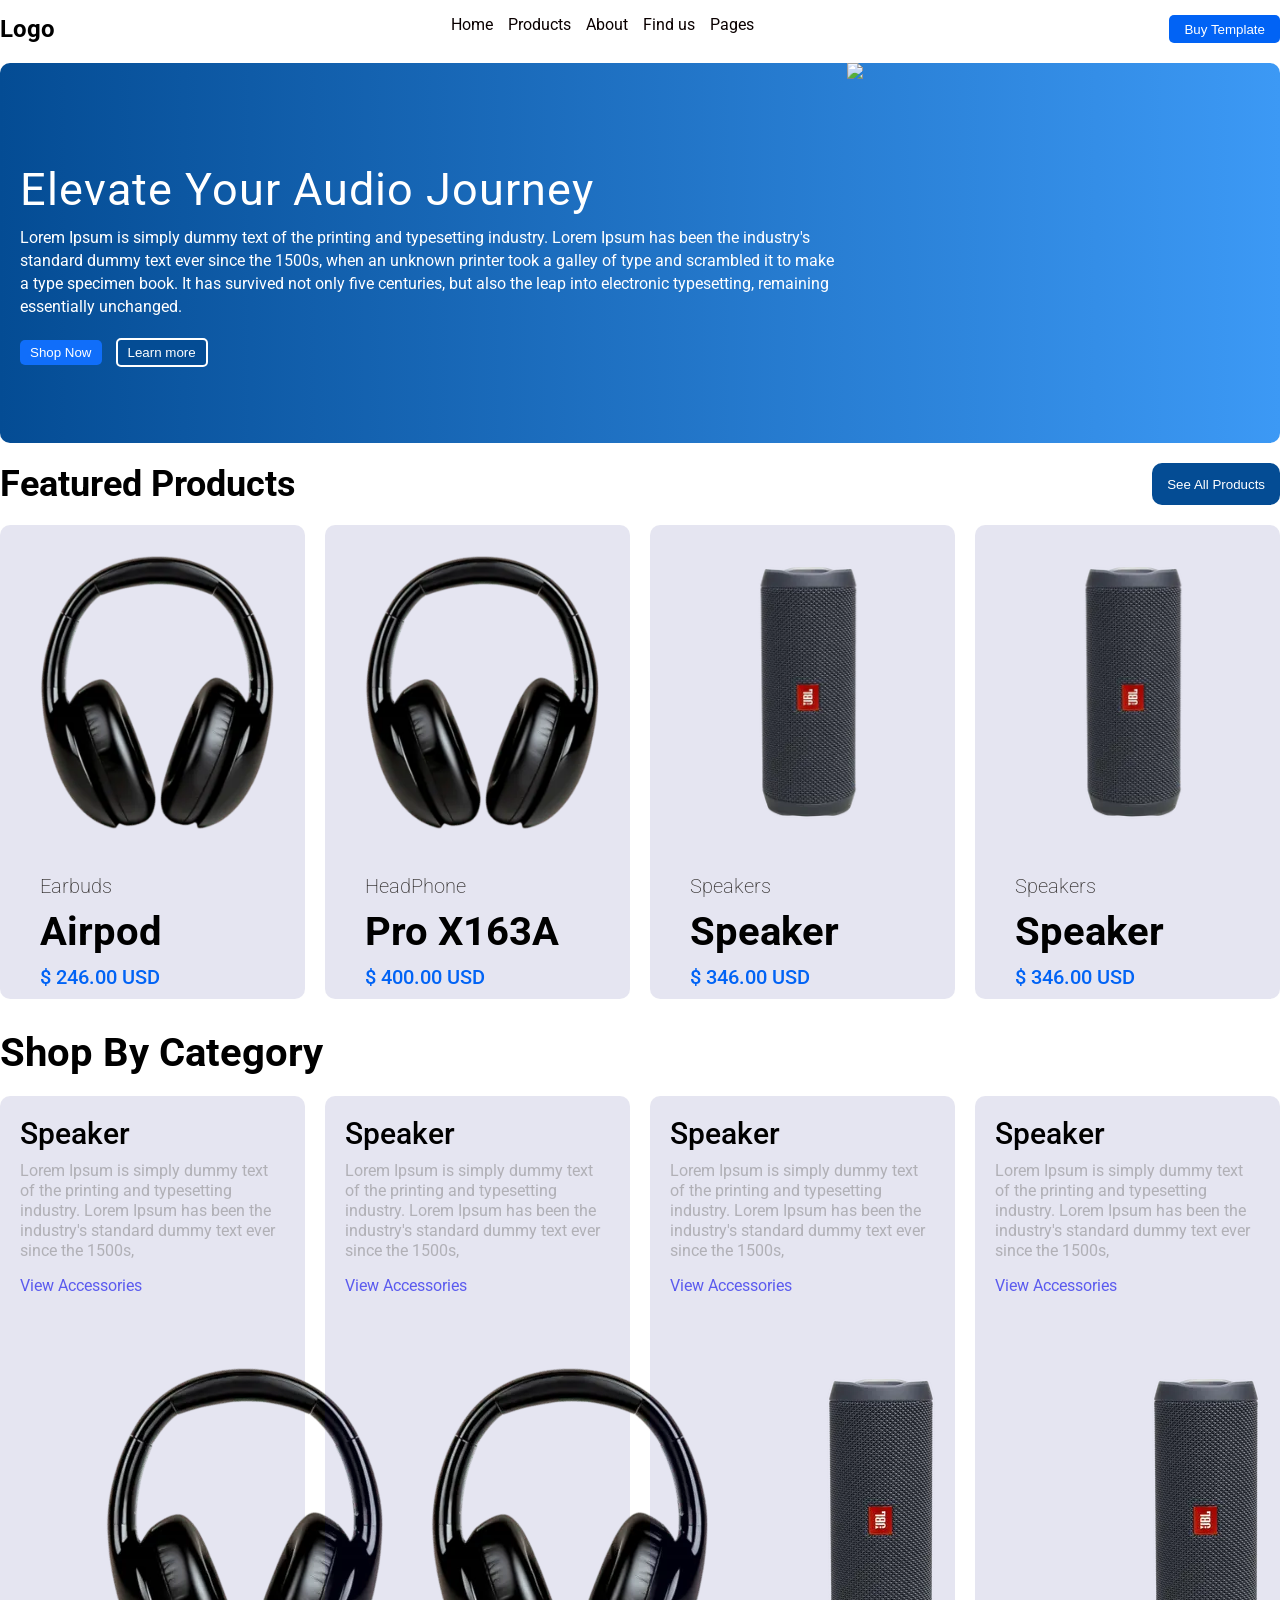
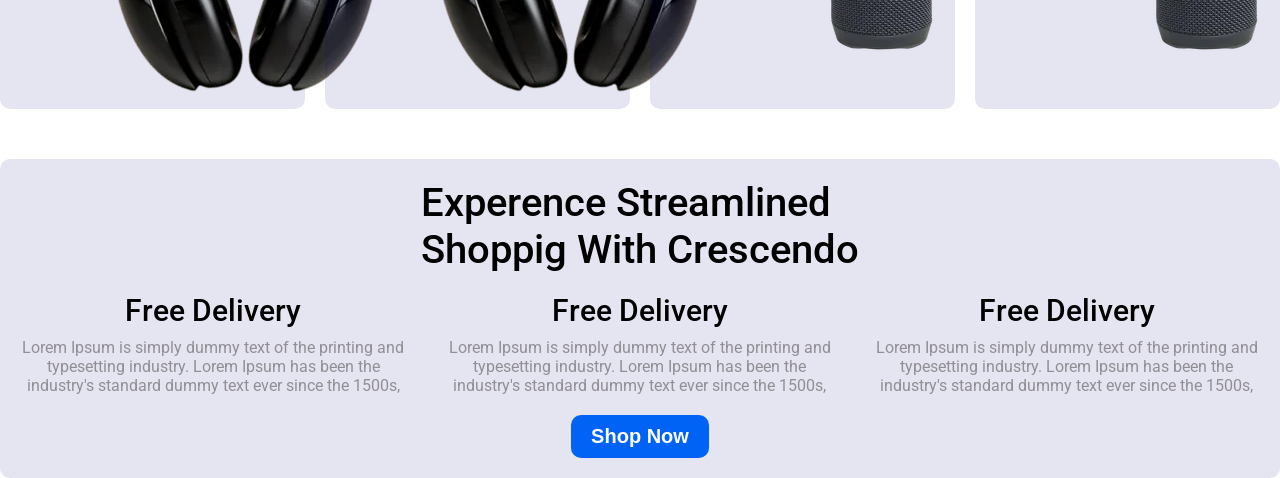
==== commit 147d5167: "Merge 05f5c8228a3a0b74b03dd69979ffe87a540b525e into 789d8002ebe38a3b030bfe175660d4e897571278" ====
--- a/finalproject/index.html
+++ b/finalproject/index.html
@@ -24,16 +24,16 @@
     <div class="wapper">
       <!-- nav start -->
       <div class="header">
-        <nav>
+        <nav class="d-flex justify-between">
           <h1><i class="fa-solid fa-signal"></i> Logo</h1>
-          <ul>
+          <ul class="d-flex justify-center">
             <li><a href="#">Home</a></li>
             <li><a href="#">Products</a></li>
             <li><a href="#">About</a></li>
             <li><a href="#">Find us</a></li>
             <li><a href="#">Pages</a></li>
           </ul>
-          <div class="right-nav">
+          <div class="right-nav d-flex justify-between">
             <i class="fa-solid cart fa-cart-shopping"></i>
             <button>Buy Template</button>
           </div>
@@ -41,7 +41,7 @@
       </div>
       <!-- nav end -->
       <!-- hero section start -->
-      <div class="hero-section">
+      <div class="hero-section d-flex justify-between">
         <div class="left-section">
           <h2>Elevate Your Audio Journey</h2>
           <p>
@@ -66,7 +66,7 @@
       <!-- hero section end -->
       <div class="product">
         <!-- product header start -->
-        <div class="product-header">
+        <div class="product-header d-flex justify-between">
           <h3>Featured Products</h3>
           <button>See All Products</button>
         </div>
@@ -75,7 +75,7 @@
         <div class="card">
           <div class="card1">
             <img src="./images/h.webp" class="card-image" alt="airpod" />
-            <div class="card-content">
+            <div class="card-content d-flex">
               <small>Earbuds</small>
               <h4>Airpod</h4>
               <p class="price">$ 246.00 USD</p>
@@ -83,7 +83,7 @@
           </div>
           <div class="card2">
             <img src="./images/h.webp" class="card-image" alt="airpod" />
-            <div class="card-content">
+            <div class="card-content d-flex">
               <small>HeadPhone</small>
               <h4>Pro X163A</h4>
               <p class="price">$ 400.00 USD</p>
@@ -91,7 +91,7 @@
           </div>
           <div class="card3">
             <img src="./images/j.webp" class="card-image" alt="airpod" />
-            <div class="card-content">
+            <div class="card-content d-flex">
               <small>Speakers</small>
               <h4>Speaker</h4>
               <p class="price">$ 346.00 USD</p>
@@ -99,7 +99,7 @@
           </div>
           <div class="card4">
             <img src="./images/j.webp" class="card-image" alt="airpod" />
-            <div class="card-content">
+            <div class="card-content d-flex">
               <small>Speakers</small>
               <h4>Speaker</h4>
               <p class="price">$ 346.00 USD</p>
@@ -108,6 +108,125 @@
         </div>
         <!-- product card end-->
       </div>
+      <!-- product end -->
+      <!-- category start -->
+      <div class="category">
+        <!-- category title start -->
+        <div class="category-title d-flex justify-between">
+          <h5>Shop By Category</h5>
+          <div>
+            <i class="fa-regular category-icon fa-circle-left"></i>
+            <i class="fa-regular category-icon fa-circle-right"></i>
+          </div>
+        </div>
+        <!-- category title end -->
+        <div class="category-card">
+          <div class="category-card1">
+            <div class="category-text">
+              <h6>Speaker</h6>
+              <p>
+                Lorem Ipsum is simply dummy text of the printing and typesetting
+                industry. Lorem Ipsum has been the industry's standard dummy
+                text ever since the 1500s,
+              </p>
+              <a href="#"
+                >View Accessories <i class="fa-solid fa-angle-right"></i
+              ></a>
+            </div>
+            <img class="category-image" src="./images/h.webp" alt="speaker" />
+          </div>
+
+          <div class="category-card2">
+            <div class="category-text">
+              <h6>Speaker</h6>
+              <p>
+                Lorem Ipsum is simply dummy text of the printing and typesetting
+                industry. Lorem Ipsum has been the industry's standard dummy
+                text ever since the 1500s,
+              </p>
+              <a href="#"
+                >View Accessories <i class="fa-solid fa-angle-right"></i
+              ></a>
+            </div>
+            <img class="category-image" src="./images/h.webp" alt="speaker" />
+          </div>
+
+          <div class="category-card3">
+            <div class="category-text">
+              <h6>Speaker</h6>
+              <p>
+                Lorem Ipsum is simply dummy text of the printing and typesetting
+                industry. Lorem Ipsum has been the industry's standard dummy
+                text ever since the 1500s,
+              </p>
+              <a href="#"
+                >View Accessories <i class="fa-solid fa-angle-right"></i
+              ></a>
+            </div>
+            <img class="category-image" src="./images/j.webp" alt="speaker" />
+          </div>
+
+          <div class="category-card4">
+            <div class="category-text">
+              <h6>Speaker</h6>
+              <p>
+                Lorem Ipsum is simply dummy text of the printing and typesetting
+                industry. Lorem Ipsum has been the industry's standard dummy
+                text ever since the 1500s,
+              </p>
+              <a href="#"
+                >View Accessories <i class="fa-solid fa-angle-right"></i
+              ></a>
+            </div>
+            <img class="category-image" src="./images/j.webp" alt="speaker" />
+          </div>
+        </div>
+      </div>
+      <!-- category end -->
+      <!-- footer start -->
+      <div class="footer">
+        <div class="footer-title justify-center d-flex">
+          <h6>
+            Experence Streamlined <br />
+            Shoppig With Crescendo
+          </h6>
+        </div>
+        <div class="footer-card d-flex">
+          <div class="footer-card1">
+            <i class="fa-solid footer-icon fa-box-archive"></i>
+            <h6>Free Delivery</h6>
+            <p>
+              Lorem Ipsum is simply dummy text of the printing and typesetting
+              industry. Lorem Ipsum has been the industry's standard dummy text
+              ever since the 1500s,
+            </p>
+          </div>
+
+          <div class="footer-card2">
+            <i class="fa-brands footer-icon fa-shopify"></i>
+            <h6>Free Delivery</h6>
+            <p>
+              Lorem Ipsum is simply dummy text of the printing and typesetting
+              industry. Lorem Ipsum has been the industry's standard dummy text
+              ever since the 1500s,
+            </p>
+          </div>
+
+          <div class="footer-card3">
+            <i class="fa-solid footer-icon fa-shield-virus"></i>
+            <h6>Free Delivery</h6>
+            <p>
+              Lorem Ipsum is simply dummy text of the printing and typesetting
+              industry. Lorem Ipsum has been the industry's standard dummy text
+              ever since the 1500s,
+            </p>
+          </div>
+        </div>
+        <div class="footer-btn justify-center d-flex">
+          <button class="shop-now">Shop Now</button>
+        </div>
+      </div>
+      <!-- footer end -->
     </div>
   </body>
 </html>
--- a/finalproject/style.css
+++ b/finalproject/style.css
@@ -12,22 +12,30 @@
     font-family: "Roboto", sans-serif;
     font-optical-sizing: auto;
     font-style: normal;
-    font-variation-settings:"wdth" 100;
-}
-
+    font-variation-settings: "wdth" 100;
+}
+
+/* global css */
+.d-flex {
+    display: flex;
+}
+
+.justify-center {
+    justify-content: center;
+}
+
+.justify-between {
+    justify-content: space-between;
+}
+
+/*change code*/
 .wapper {
-    padding: 0 40px;
+    max-width: 1600px;
+    margin: 0 auto;
 }
 
 nav {
     padding-top: 15px;
-    display: flex;
-    justify-content: space-between;
-}
-
-ul {
-    display: flex;
-    justify-content: center;
 }
 
 ul li {
@@ -36,11 +44,6 @@
 
 ul li a {
     color: #0a0000;
-}
-
-.right-nav {
-    display: flex;
-    justify-content: space-between;
 }
 
 .cart {
@@ -64,8 +67,6 @@
     width: 100%;
     height: 380px;
     border-radius: 10px;
-    display: flex;
-    justify-content: space-between;
     padding: 0 20px;
 }
 
@@ -115,15 +116,11 @@
 .right-section img {
     object-fit: cover;
 }
+
 /* hero section end */
 
 .product {
     margin: 20px 0;
-}
-
-.product-header {
-    display: flex;
-    justify-content: space-between;
 }
 
 .product-header h3 {
@@ -139,31 +136,35 @@
     border-radius: 10px;
 }
 
-.card {
-    display: flex;
+.card,
+.category-card {
+    display: grid;
+    /*change code*/
     margin-top: 20px;
-}
-
-.card1, .card2, .card3 {
-    margin-right: 15px;
-}
-
-.card1, .card2, .card3, .card4 {
-    background-color: rgba(0, 0, 122,0.1);
-    width: 440px;
+    grid-template-columns: repeat(4, minmax(200px, 1fr));
+    /*change code*/
+    gap: 20px;
+    /*change code*/
+}
+
+.card1,
+.card2,
+.card3,
+.card4 {
+    background-color: rgba(0, 0, 122, 0.1);
     border-radius: 10px;
 }
 
 .card-image {
-    width: 450px;
+    width: 100%;
     padding: 20px 0;
     padding-left: 10px;
     object-fit: cover;
+    object-position: center;
     margin-bottom: 10px;
 }
 
 .card-content {
-    display: flex;
     justify-content: start;
     flex-direction: column;
     padding-left: 40px;
@@ -187,4 +188,115 @@
     color: #0163f5;
     font-size: 20px;
     font-weight: 500;
+}
+
+/* product end */
+
+.category {
+    padding: 10px 0;
+}
+
+.category-title h5 {
+    font-size: 40px;
+    font-weight: 700;
+}
+
+.category-icon {
+    font-size: 40px;
+}
+
+.category-card1,
+.category-card2,
+.category-card3,
+.category-card4 {
+    background-color: rgba(0, 0, 122, 0.1);
+    border-radius: 10px;
+}
+
+.category-text {
+    padding: 20px;
+}
+
+.category-text h6 {
+    font-size: 30px;
+    font-weight: 500;
+    margin-bottom: 10px;
+}
+
+.category-text p {
+    font-size: 16px;
+    color: #7e7d7d;
+    opacity: 0.5;
+    line-height: 20px;
+    margin-bottom: 15px;
+}
+
+.category-text a {
+    opacity: 0.6;
+}
+
+.category-image {
+    padding-left: 70px;
+    /* change */
+    padding-top: 40px;
+    object-fit: cover;
+}
+
+/* category end */
+.footer {
+    background-color: rgba(0, 0, 122, 0.1);
+    border-radius: 10px;
+    margin-top: 40px;
+}
+
+.footer-title {
+    padding: 20px 0;
+}
+
+.footer-title h6 {
+    font-size: 40px;
+    font-weight: 500;
+}
+
+.footer-card {
+    justify-content: space-around;
+}
+
+.footer-card1,
+.footer-card2,
+.footer-card3 {
+    width: 400px;
+    text-align: center;
+    margin-bottom: 20px;
+}
+
+.footer-icon {
+    font-size: 40px;
+    margin-bottom: 10px;
+}
+
+.footer-card h6 {
+    font-size: 30px;
+    font-weight: 500;
+    margin-bottom: 10px;
+}
+
+.footer-card p {
+    font-size: 16px;
+    color: #3f3c3c;
+    opacity: 0.5;
+}
+
+.footer-btn {
+    padding-bottom: 20px;
+}
+
+.shop-now {
+    padding: 10px 20px;
+    border: none;
+    border-radius: 10px;
+    background-color: #0163f5;
+    color: white;
+    font-size: 20px;
+    font-weight: 700;
 }
